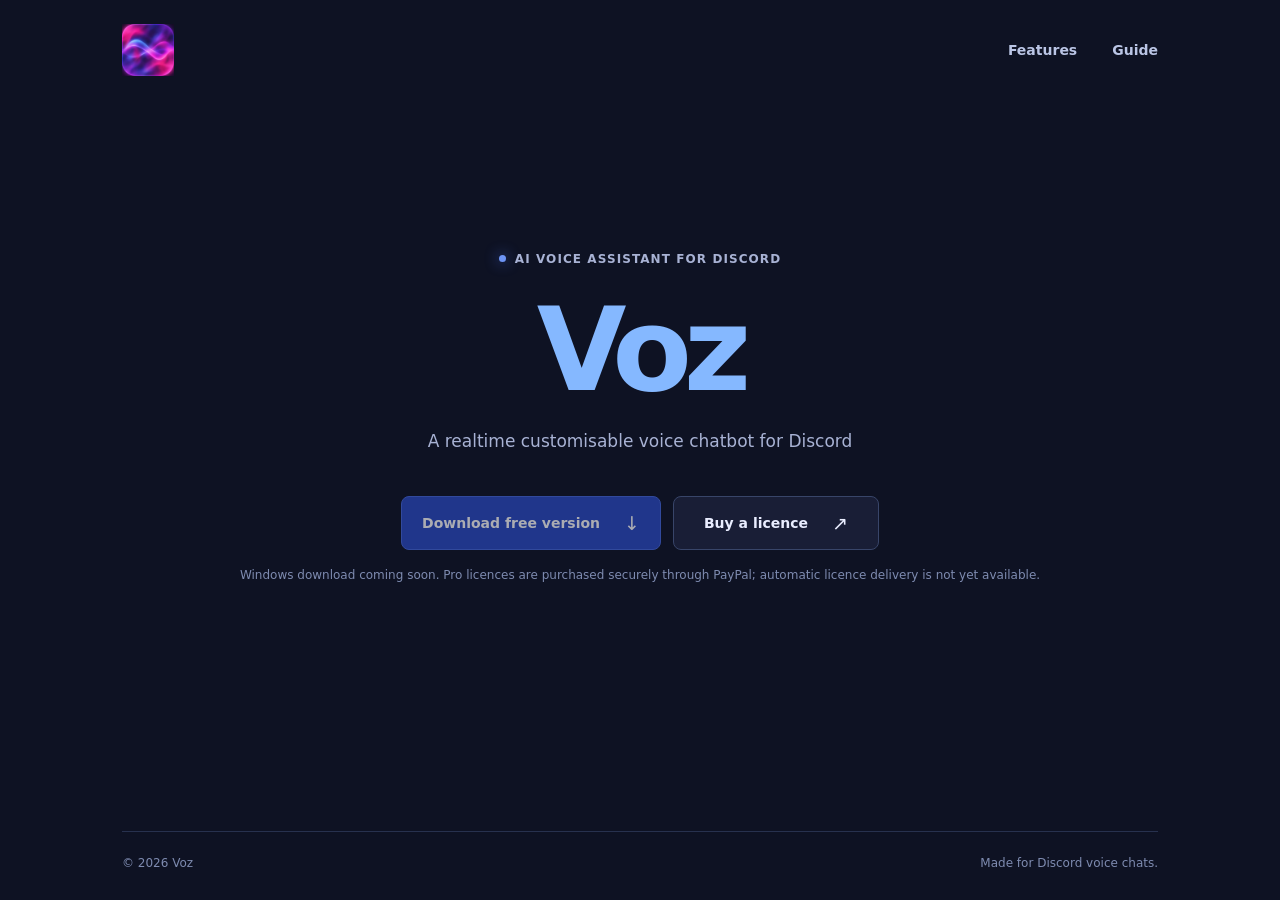
==== index.html @ 4cc759f4 "Add files via upload" ====
<!doctype html>
<html lang="en"><head><meta charset="utf-8"><meta name="viewport" content="width=device-width, initial-scale=1"><meta name="theme-color" content="#0e1223"><meta name="description" content="Voz — a local AI voice assistant for Discord."><title>Voz — Your Discord voice assistant</title><link rel="icon" href="/assets/voz.ico" sizes="any"><link rel="stylesheet" href="/styles.css"></head>
<body class="homepage"><div class="shell"><header class="header"><a class="brand" href="/" aria-label="Voz home"><img src="/assets/voz-logo.png" alt="Voz logo" width="52" height="52"></a><nav aria-label="Main navigation"><a href="/features.html">Features</a><a href="/guide.html">Guide</a></nav></header><main class="home"><div class="eyebrow"><span class="status-dot"></span> AI voice assistant for Discord</div><h1><span>Voz</span></h1><p class="tagline">A realtime customisable voice chatbot for Discord</p><div class="buttons"><button class="button primary" disabled title="Download available at public launch">Download free version <span class="arrow">↓</span></button><a class="button secondary" href="https://www.paypal.com/ncp/payment/RSEJRBMRXPRK6" target="_blank" rel="noopener noreferrer" aria-label="Buy a Voz Pro licence through PayPal">Buy a licence <span class="arrow">↗</span></a></div><p class="notice">Windows download coming soon. Pro licences are purchased securely through PayPal; automatic licence delivery is not yet available.</p></main><footer><span>© <span id="year"></span> Voz</span><span>Made for Discord voice chats.</span></footer></div><script src="/script.js"></script></body></html>
---- styles.css ----
:root{color-scheme:dark;--bg:#0e1223;--panel:#191e36;--border:#34406a;--text:#e9edff;--muted:#a8b2d4;--blue:#4567dd;--blue-light:#85b8ff}*{box-sizing:border-box}html{min-height:100%}body{margin:0;min-height:100vh;background:radial-gradient(ellipse 65% 50% at 50% 43%,#172348 0%,#0e1223 73%);font-family:Segoe UI,Inter,system-ui,-apple-system,sans-serif;color:var(--text)}.shell{min-height:100vh;max-width:1100px;margin:0 auto;padding:0 32px;display:flex;flex-direction:column}.header{height:100px;display:flex;align-items:center;justify-content:space-between}.brand{font-size:31px;letter-spacing:-1.5px;font-weight:800;color:var(--blue-light)}.brand-dot{color:#6688ff}a{text-decoration:none;color:inherit}nav{display:flex;gap:35px}nav a{font-size:14px;font-weight:600;color:#bac5e5;transition:color .2s}nav a:hover,nav a[aria-current=page]{color:#fff}.home{flex:1;display:flex;flex-direction:column;align-items:center;justify-content:center;text-align:center;padding:40px 0 125px}.eyebrow{display:flex;align-items:center;gap:9px;font-size:12px;font-weight:600;color:#a8b2d4;letter-spacing:.09em;text-transform:uppercase}.status-dot{width:7px;height:7px;border-radius:50%;background:#6d94f5;box-shadow:0 0 14px #4567dd}.home h1{font-size:clamp(66px,11vw,116px);line-height:1.05;letter-spacing:-.07em;margin:23px 0 16px;font-weight:750}.home h1 span{color:var(--blue-light)}.tagline{max-width:560px;margin:0;color:var(--muted);font-size:17px;line-height:1.75}.buttons{display:flex;flex-wrap:wrap;gap:12px;justify-content:center;margin-top:40px}.button{display:inline-flex;align-items:center;justify-content:center;gap:24px;min-width:206px;border-radius:8px;border:1px solid #4567dd;padding:15px 20px;font:600 14px Segoe UI,system-ui,sans-serif}.primary{background:#2b4ac3;color:#fff}.secondary{background:#191e36;color:#e9edff;border-color:#384569}.button:disabled{opacity:.65;cursor:not-allowed}.arrow{font-size:19px;font-weight:400}.notice{font-size:12px;color:#7e8bb0;margin-top:18px}footer{display:flex;justify-content:space-between;gap:20px;border-top:1px solid #27314e;padding:24px 0 30px;color:#7e8bb0;font-size:12px}.inner{width:min(760px,100%);margin:70px auto 110px;flex:1}.overline{font-size:12px;letter-spacing:.15em;color:var(--blue-light);font-weight:700}.inner h1{font-size:clamp(52px,8vw,76px);letter-spacing:-.055em;margin:9px 0 10px}.intro{font-size:17px;color:var(--muted);line-height:1.65;max-width:600px}.feature-list{display:grid;grid-template-columns:repeat(2,minmax(0,1fr));gap:14px;margin:38px 0}.feature-list article{padding:23px;background:#191e36;border:1px solid #34406a;border-radius:11px}.feature-list h2,.steps h2{font-size:16px;margin:0 0 9px}.feature-list p,.steps p{font-size:14px;line-height:1.65;color:var(--muted);margin:0}.steps{margin:38px 0}.steps section{display:flex;gap:23px;padding:25px 0;border-bottom:1px solid #34406a}.number{font-size:13px;font-weight:700;color:var(--blue-light)}.guide-note{border-left:2px solid var(--blue);padding:4px 0 4px 18px;font-size:13px;line-height:1.6;color:var(--muted)}.back{display:inline-block;margin-top:34px;color:var(--blue-light);font-size:14px;font-weight:600}@media(max-width:600px){.shell{padding:0 22px}.header{height:78px}nav{gap:24px}.home{padding-bottom:80px}.tagline{font-size:15px}.buttons{width:100%;flex-direction:column}.button{width:100%}.feature-list{grid-template-columns:1fr}.inner{margin-top:40px}footer{flex-direction:column;gap:6px}}


/* Keep the original GUI logo and use a flat dark-blue background. */
body,body.homepage{background:#0e1223}
.brand{display:inline-flex;align-items:center;justify-content:center;line-height:0}
.brand img{display:block;width:52px;height:52px;object-fit:contain}
@media(max-width:600px){.brand img{width:44px;height:44px}}

/* Features page: two columns of four cards on desktop, one column on mobile. */
.features-page{width:min(940px,100%);margin-top:55px}
.features-page h1{text-align:center;font-size:clamp(44px,6vw,66px);margin-bottom:8px}
.features-page .intro{text-align:center;max-width:none;margin:0 auto}
.features-page .feature-list{grid-template-columns:repeat(2,minmax(0,1fr));gap:16px;margin-top:34px}
.features-page .feature-list article{min-height:180px;padding:23px;background:#191e36;border:1px solid #34406a}
.feature-icon{display:flex;align-items:center;justify-content:center;width:34px;height:34px;margin-bottom:17px;border-radius:9px;background:#273661;color:#85b8ff;font-size:21px;font-weight:700}
.features-cta{display:flex;flex-direction:column;align-items:center;gap:10px;margin:40px auto 0;text-align:center}
.features-cta p{margin:0 0 8px;color:var(--muted)}
.features-cta .notice{margin:0}
@media(max-width:600px){.features-page .feature-list{grid-template-columns:1fr}.features-page .feature-list article{min-height:0}}

/* Full-width privacy card beneath the eight feature cards. */
.features-page .feature-list .feature-privacy{grid-column:1 / -1;min-height:0}

/* Guide page — native accessible expandable sections */
.guide-page{width:min(820px,100%);margin-top:55px}
.guide-page h1{text-align:center;font-size:clamp(38px,5vw,62px);letter-spacing:-.05em;margin:10px 0 12px}
.guide-page .intro{text-align:center;margin:0 auto;max-width:650px}
.guide-accordion{display:grid;gap:12px;margin:36px 0 30px}
.guide-step{background:var(--panel);border:1px solid var(--border);border-radius:11px;overflow:hidden}
.guide-step[open]{border-color:#5877bb}
.guide-step summary{display:flex;align-items:center;gap:18px;cursor:pointer;list-style:none;padding:21px 23px;min-height:77px}
.guide-step summary::-webkit-details-marker{display:none}
.guide-step summary:focus-visible{outline:2px solid var(--blue-light);outline-offset:-4px;border-radius:10px}
.guide-num{display:grid;place-items:center;flex:0 0 38px;height:38px;border-radius:9px;background:#273661;color:var(--blue-light);font-size:14px;font-weight:700}
.guide-step-title{font-size:16px;font-weight:650;flex:1}
.guide-chevron{height:10px;width:10px;border-right:2px solid var(--blue-light);border-bottom:2px solid var(--blue-light);transform:rotate(45deg);transition:transform .2s;margin:0 5px 5px 0}
.guide-step[open] .guide-chevron{transform:rotate(225deg);margin:6px 5px 0 0}
.guide-step-content{border-top:1px solid var(--border);padding:8px 26px 23px 80px}
.guide-step-content ol{margin:0;padding:0;list-style:none;display:grid;gap:18px}
.guide-step-content li{display:grid;gap:4px;color:var(--muted);font-size:14px;line-height:1.6}
.guide-step-content li:first-child{margin-top:12px}
.guide-step-content strong{color:var(--text);font-size:14px}
.guide-page .guide-note{margin-top:30px}
@media(max-width:600px){.guide-step summary{padding:16px;gap:12px}.guide-step-title{font-size:14px}.guide-step-content{padding:8px 18px 22px 65px}.guide-page h1{font-size:38px}}

/* Illustrated setup steps */
.guide-step-content .guide-link{color:#85b8ff;text-decoration:underline;text-underline-offset:3px;font-weight:600}
.guide-step-content .guide-link:hover{color:#b8d5ff}
.guide-figure{margin:12px 0 4px;width:100%;max-width:100%}
.guide-figure img{display:block;width:100%;height:auto;border:1px solid #34406a;border-radius:8px;background:#232532}
.guide-figure figcaption{margin-top:7px;font-size:12px;color:#8d9abf}

/* Expandable screenshots */
.guide-figure img{cursor:zoom-in;transition:border-color .15s ease}
.guide-figure img:hover,.guide-figure img:focus{border-color:#85b8ff;outline-offset:3px}
.screenshot-viewer{position:fixed;inset:3vh 3vw;width:94vw;max-width:none;height:94vh;max-height:none;margin:auto;padding:0;background:#101529;color:#e9edff;border:1px solid #44517d;border-radius:12px;overflow:hidden}
.screenshot-viewer::backdrop{background:rgba(0,0,0,.85)}
.viewer-toolbar{height:54px;display:flex;align-items:center;justify-content:space-between;gap:12px;padding:8px 14px;background:#191e36;border-bottom:1px solid #34406a;font-size:13px}
.viewer-toolbar #viewer-caption{overflow:hidden;text-overflow:ellipsis;white-space:nowrap}
.viewer-actions{display:flex;gap:6px;flex-shrink:0}
.viewer-actions button{background:#2b4ac3;color:white;border:0;border-radius:6px;padding:7px 12px;cursor:pointer;font:inherit}
.viewer-actions button:hover{background:#3d5bdb}
.viewer-scroll{height:calc(100% - 54px);overflow:auto;text-align:center;padding:16px}
.viewer-scroll img{display:block;width:auto;max-width:none;height:auto;margin:0 auto;box-shadow:0 6px 25px #0007}
@media(max-width:650px){.screenshot-viewer{inset:1vh 1vw;width:98vw;height:98vh}.viewer-toolbar{padding:6px}.viewer-actions button{padding:6px 9px}.viewer-toolbar #viewer-caption{font-size:11px}}

/* Guide section 7 topic separation */
.guide-extra-topic + .guide-extra-topic { margin-top: 2rem; padding-top: 1.5rem; border-top: 1px solid #34406a; }
.guide-extra-topic h3 { color: #e9edff; font-size: 1.15rem; margin: 0 0 .8rem; }
.guide-extra-topic h4 { color: #85b8ff; font-size: 1rem; margin: 1.25rem 0 .5rem; }
.guide-extra-topic p { color: #a8b2d4; line-height: 1.7; margin: .55rem 0; }
.guide-extra-topic p strong { color: #e9edff; }

/* Discord commands in Guide section 8 */
.guide-command-list{display:grid;gap:10px;margin-top:18px}
.guide-command{display:grid;grid-template-columns:minmax(145px,200px) 1fr;align-items:center;gap:16px;padding:13px 16px;background:#191e36;border:1px solid #34406a;border-radius:9px;color:#a8b2d4}
.guide-command code{font-size:.94rem;color:#9fc3ff;white-space:nowrap}
@media(max-width:600px){.guide-command{grid-template-columns:1fr;gap:6px}}
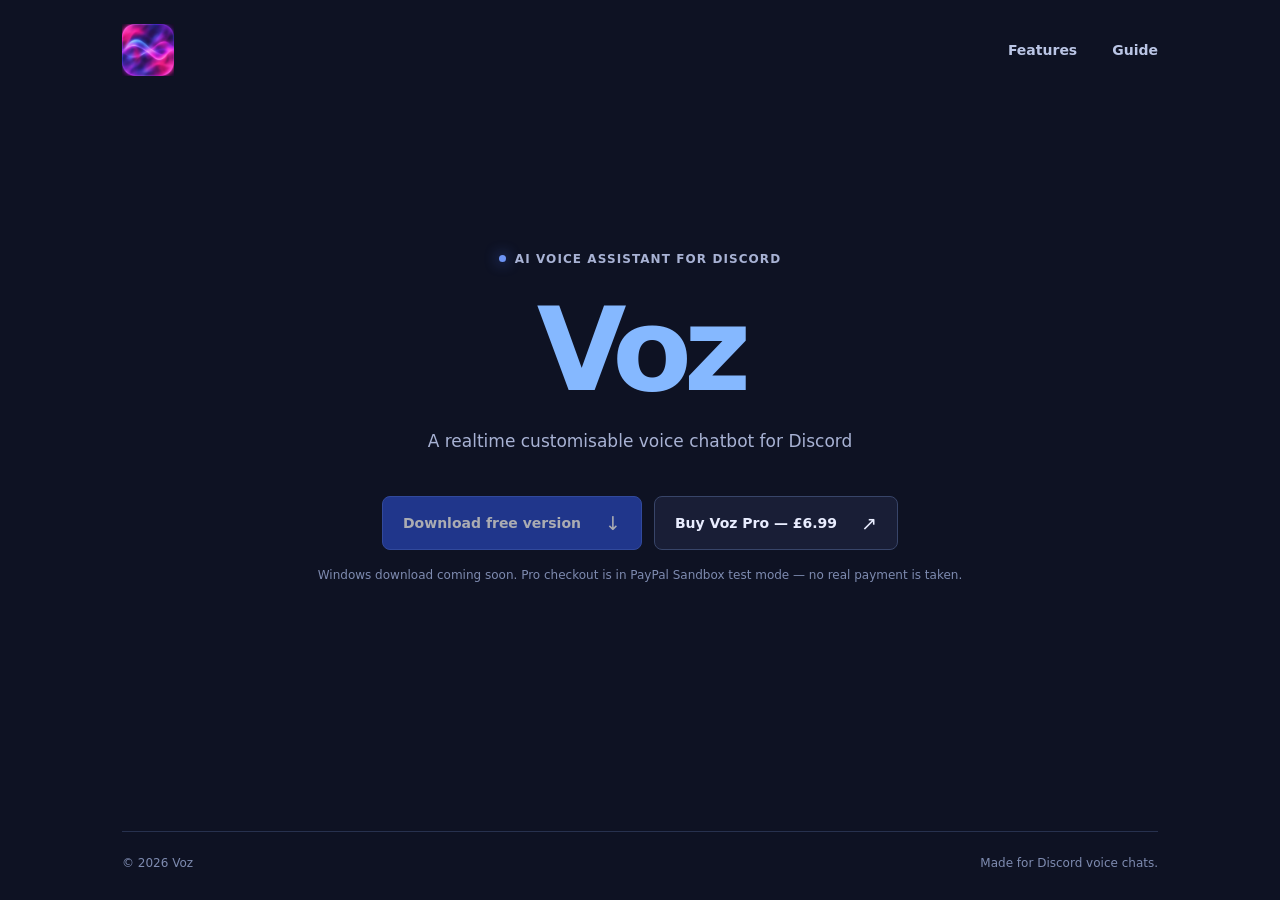
==== commit 8918e5dc: "Add files via upload" ====
--- a/index.html
+++ b/index.html
@@ -1,3 +1,3 @@
 <!doctype html>
 <html lang="en"><head><meta charset="utf-8"><meta name="viewport" content="width=device-width, initial-scale=1"><meta name="theme-color" content="#0e1223"><meta name="description" content="Voz — a local AI voice assistant for Discord."><title>Voz — Your Discord voice assistant</title><link rel="icon" href="/assets/voz.ico" sizes="any"><link rel="stylesheet" href="/styles.css"></head>
-<body class="homepage"><div class="shell"><header class="header"><a class="brand" href="/" aria-label="Voz home"><img src="/assets/voz-logo.png" alt="Voz logo" width="52" height="52"></a><nav aria-label="Main navigation"><a href="/features.html">Features</a><a href="/guide.html">Guide</a></nav></header><main class="home"><div class="eyebrow"><span class="status-dot"></span> AI voice assistant for Discord</div><h1><span>Voz</span></h1><p class="tagline">A realtime customisable voice chatbot for Discord</p><div class="buttons"><button class="button primary" disabled title="Download available at public launch">Download free version <span class="arrow">↓</span></button><a class="button secondary" href="https://www.paypal.com/ncp/payment/RSEJRBMRXPRK6" target="_blank" rel="noopener noreferrer" aria-label="Buy a Voz Pro licence through PayPal">Buy a licence <span class="arrow">↗</span></a></div><p class="notice">Windows download coming soon. Pro licences are purchased securely through PayPal; automatic licence delivery is not yet available.</p></main><footer><span>© <span id="year"></span> Voz</span><span>Made for Discord voice chats.</span></footer></div><script src="/script.js"></script></body></html>
+<body class="homepage"><div class="shell"><header class="header"><a class="brand" href="/" aria-label="Voz home"><img src="/assets/voz-logo.png" alt="Voz logo" width="52" height="52"></a><nav aria-label="Main navigation"><a href="/features.html">Features</a><a href="/guide.html">Guide</a></nav></header><main class="home"><div class="eyebrow"><span class="status-dot"></span> AI voice assistant for Discord</div><h1><span>Voz</span></h1><p class="tagline">A realtime customisable voice chatbot for Discord</p><div class="buttons"><button class="button primary" disabled title="Download available at public launch">Download free version <span class="arrow">↓</span></button><button class="button secondary" type="button" id="buy-pro">Buy Voz Pro — £6.99 <span class="arrow">↗</span></button></div><p class="notice">Windows download coming soon. Pro checkout is in PayPal Sandbox test mode — no real payment is taken.</p><div id="checkout-status" class="checkout-status" role="status" aria-live="polite" hidden></div></main><footer><span>© <span id="year"></span> Voz</span><span>Made for Discord voice chats.</span></footer></div><script src="/script.js"></script></body></html>
--- a/styles.css
+++ b/styles.css
@@ -77,3 +77,6 @@
 .guide-command{display:grid;grid-template-columns:minmax(145px,200px) 1fr;align-items:center;gap:16px;padding:13px 16px;background:#191e36;border:1px solid #34406a;border-radius:9px;color:#a8b2d4}
 .guide-command code{font-size:.94rem;color:#9fc3ff;white-space:nowrap}
 @media(max-width:600px){.guide-command{grid-template-columns:1fr;gap:6px}}
+
+/* Sandbox checkout status and button interaction */
+button.button{cursor:pointer}button.button:not(:disabled):hover{border-color:#85b8ff;background:#26345c}button.button:focus-visible{outline:2px solid #85b8ff;outline-offset:4px}.checkout-status{max-width:630px;margin-top:20px;padding:14px 18px;background:#191e36;border:1px solid #44517d;border-radius:9px;color:#dce5ff;font-size:14px;line-height:1.6}.checkout-status[hidden]{display:none}.checkout-status[data-kind="success"]{border-color:#4b987d}.checkout-status[data-kind="warning"]{border-color:#ba9656}.checkout-status[data-kind="error"]{border-color:#b65d73}
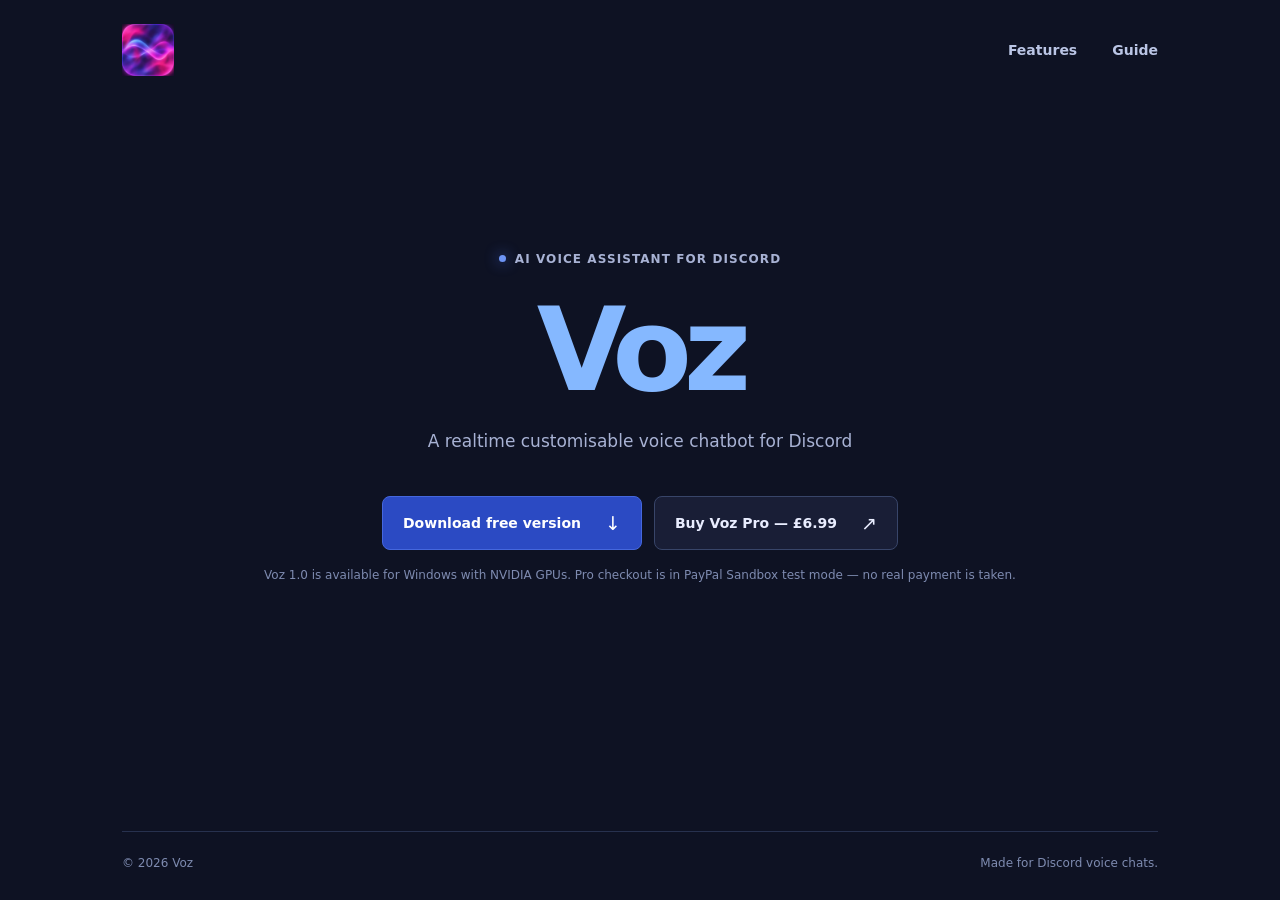
==== commit cad30b77: "Update index.html" ====
--- a/index.html
+++ b/index.html
@@ -1,3 +1,3 @@
 <!doctype html>
 <html lang="en"><head><meta charset="utf-8"><meta name="viewport" content="width=device-width, initial-scale=1"><meta name="theme-color" content="#0e1223"><meta name="description" content="Voz — a local AI voice assistant for Discord."><title>Voz — Your Discord voice assistant</title><link rel="icon" href="/assets/voz.ico" sizes="any"><link rel="stylesheet" href="/styles.css"></head>
-<body class="homepage"><div class="shell"><header class="header"><a class="brand" href="/" aria-label="Voz home"><img src="/assets/voz-logo.png" alt="Voz logo" width="52" height="52"></a><nav aria-label="Main navigation"><a href="/features.html">Features</a><a href="/guide.html">Guide</a></nav></header><main class="home"><div class="eyebrow"><span class="status-dot"></span> AI voice assistant for Discord</div><h1><span>Voz</span></h1><p class="tagline">A realtime customisable voice chatbot for Discord</p><div class="buttons"><button class="button primary" disabled title="Download available at public launch">Download free version <span class="arrow">↓</span></button><button class="button secondary" type="button" id="buy-pro">Buy Voz Pro — £6.99 <span class="arrow">↗</span></button></div><p class="notice">Windows download coming soon. Pro checkout is in PayPal Sandbox test mode — no real payment is taken.</p><div id="checkout-status" class="checkout-status" role="status" aria-live="polite" hidden></div></main><footer><span>© <span id="year"></span> Voz</span><span>Made for Discord voice chats.</span></footer></div><script src="/script.js"></script></body></html>
+<body class="homepage"><div class="shell"><header class="header"><a class="brand" href="/" aria-label="Voz home"><img src="/assets/voz-logo.png" alt="Voz logo" width="52" height="52"></a><nav aria-label="Main navigation"><a href="/features.html">Features</a><a href="/guide.html">Guide</a></nav></header><main class="home"><div class="eyebrow"><span class="status-dot"></span> AI voice assistant for Discord</div><h1><span>Voz</span></h1><p class="tagline">A realtime customisable voice chatbot for Discord</p><div class="buttons"><button class="button primary" href="https://github.com/ExpiredMeme/voztts/releases/download/v1.0/VozSetup.exe">Download free version <span class="arrow">↓</span></button><button class="button secondary" type="button" id="buy-pro">Buy Voz Pro — £6.99 <span class="arrow">↗</span></button></div><p class="notice">Voz 1.0 is available for Windows with NVIDIA GPUs. Pro checkout is in PayPal Sandbox test mode — no real payment is taken.</p><div id="checkout-status" class="checkout-status" role="status" aria-live="polite" hidden></div></main><footer><span>© <span id="year"></span> Voz</span><span>Made for Discord voice chats.</span></footer></div><script src="/script.js?v=2"></script></body></html>
--- a/styles.css
+++ b/styles.css
@@ -80,3 +80,13 @@
 
 /* Sandbox checkout status and button interaction */
 button.button{cursor:pointer}button.button:not(:disabled):hover{border-color:#85b8ff;background:#26345c}button.button:focus-visible{outline:2px solid #85b8ff;outline-offset:4px}.checkout-status{max-width:630px;margin-top:20px;padding:14px 18px;background:#191e36;border:1px solid #44517d;border-radius:9px;color:#dce5ff;font-size:14px;line-height:1.6}.checkout-status[hidden]{display:none}.checkout-status[data-kind="success"]{border-color:#4b987d}.checkout-status[data-kind="warning"]{border-color:#ba9656}.checkout-status[data-kind="error"]{border-color:#b65d73}
+
+/* Dedicated checkout confirmation */
+.purchase-confirmation{max-width:710px;margin:15px auto 0;padding:42px 36px;text-align:center;background:var(--panel);border:1px solid var(--border);border-radius:18px;box-shadow:0 18px 50px #0002}
+.purchase-confirmation .purchase-check{display:grid;place-items:center;width:68px;height:68px;margin:0 auto 22px;border-radius:50%;background:#173d38;border:2px solid #4b987d;color:#a6f4d0;font-size:36px;font-weight:700}
+.purchase-confirmation h1{font-size:clamp(32px,5vw,50px);letter-spacing:-.04em;margin:12px 0 18px}
+.purchase-confirmation p{color:var(--muted);line-height:1.7;margin:10px auto;max-width:570px}
+.purchase-confirmation .purchase-lead{font-size:18px;color:var(--text)}
+.purchase-confirmation .purchase-note{font-size:13px;margin-top:24px}
+.purchase-confirmation .buttons{justify-content:center;margin-top:28px;flex-wrap:wrap}
+@media(max-width:600px){.purchase-confirmation{padding:32px 20px}}
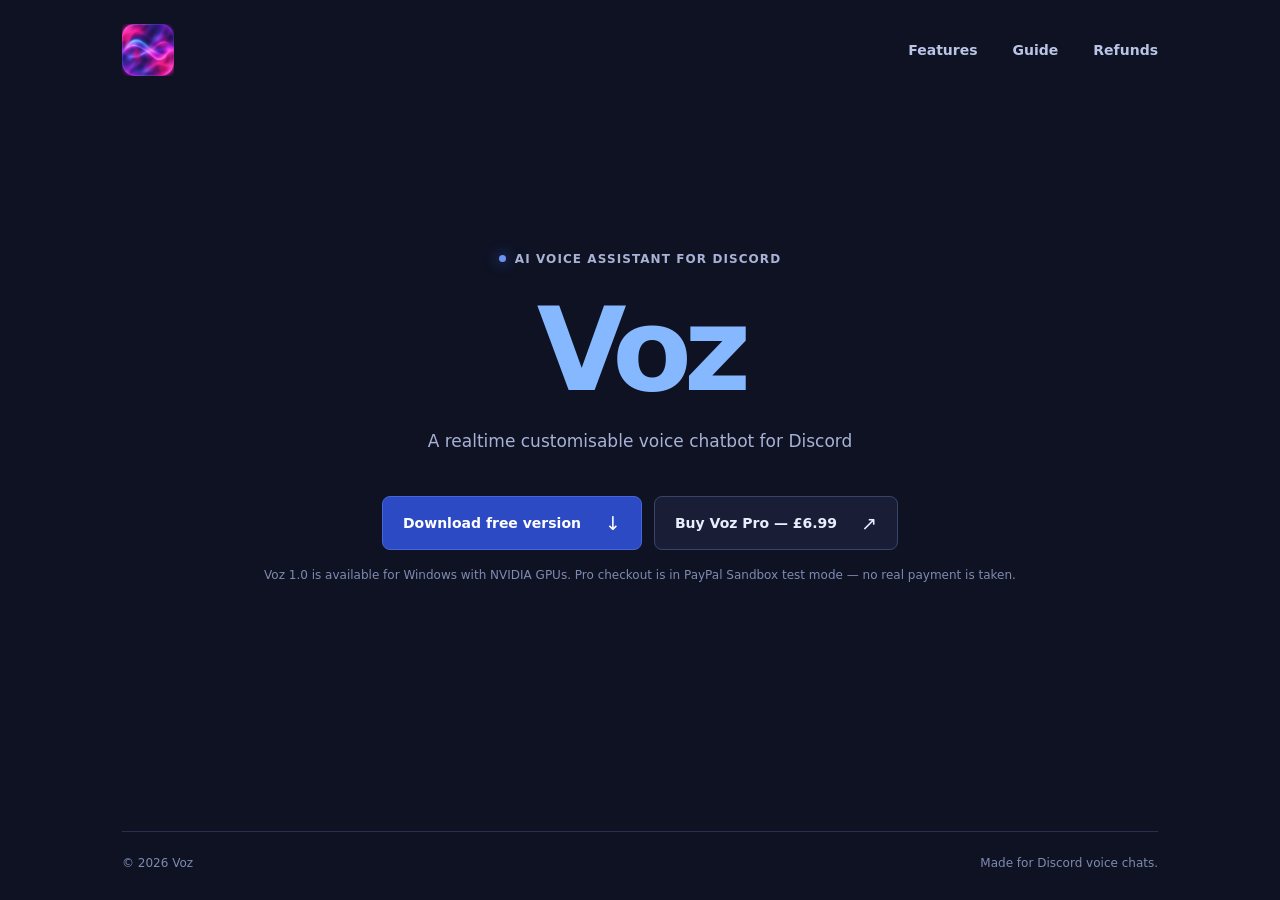
==== commit 99a3a7fc: "Add files via upload" ====
--- a/index.html
+++ b/index.html
@@ -1,3 +1,3 @@
 <!doctype html>
 <html lang="en"><head><meta charset="utf-8"><meta name="viewport" content="width=device-width, initial-scale=1"><meta name="theme-color" content="#0e1223"><meta name="description" content="Voz — a local AI voice assistant for Discord."><title>Voz — Your Discord voice assistant</title><link rel="icon" href="/assets/voz.ico" sizes="any"><link rel="stylesheet" href="/styles.css"></head>
-<body class="homepage"><div class="shell"><header class="header"><a class="brand" href="/" aria-label="Voz home"><img src="/assets/voz-logo.png" alt="Voz logo" width="52" height="52"></a><nav aria-label="Main navigation"><a href="/features.html">Features</a><a href="/guide.html">Guide</a></nav></header><main class="home"><div class="eyebrow"><span class="status-dot"></span> AI voice assistant for Discord</div><h1><span>Voz</span></h1><p class="tagline">A realtime customisable voice chatbot for Discord</p><div class="buttons"><button class="button primary" href="https://github.com/ExpiredMeme/voztts/releases/download/v1.0/VozSetup.exe">Download free version <span class="arrow">↓</span></button><button class="button secondary" type="button" id="buy-pro">Buy Voz Pro — £6.99 <span class="arrow">↗</span></button></div><p class="notice">Voz 1.0 is available for Windows with NVIDIA GPUs. Pro checkout is in PayPal Sandbox test mode — no real payment is taken.</p><div id="checkout-status" class="checkout-status" role="status" aria-live="polite" hidden></div></main><footer><span>© <span id="year"></span> Voz</span><span>Made for Discord voice chats.</span></footer></div><script src="/script.js?v=2"></script></body></html>
+<body class="homepage"><div class="shell"><header class="header"><a class="brand" href="/" aria-label="Voz home"><img src="/assets/voz-logo.png" alt="Voz logo" width="52" height="52"></a><nav aria-label="Main navigation"><a href="/features.html">Features</a><a href="/guide.html">Guide</a><a href="/refund.html">Refunds</a></nav></header><main class="home"><div class="eyebrow"><span class="status-dot"></span> AI voice assistant for Discord</div><h1><span>Voz</span></h1><p class="tagline">A realtime customisable voice chatbot for Discord</p><div class="buttons"><a class="button primary" href="https://github.com/ExpiredMeme/voztts/releases/download/v1.0/VozSetup.exe">Download free version <span class="arrow">↓</span></a><button class="button secondary" type="button" id="buy-pro">Buy Voz Pro — £6.99 <span class="arrow">↗</span></button></div><p class="notice">Voz 1.0 is available for Windows with NVIDIA GPUs. Pro checkout is in PayPal Sandbox test mode — no real payment is taken.</p><div id="checkout-status" class="checkout-status" role="status" aria-live="polite" hidden></div></main><footer><span>© <span id="year"></span> Voz</span><span>Made for Discord voice chats.</span></footer></div><script src="/script.js?v=2"></script></body></html>
--- a/styles.css
+++ b/styles.css
@@ -90,3 +90,39 @@
 .purchase-confirmation .purchase-note{font-size:13px;margin-top:24px}
 .purchase-confirmation .buttons{justify-content:center;margin-top:28px;flex-wrap:wrap}
 @media(max-width:600px){.purchase-confirmation{padding:32px 20px}}
+
+
+/* Download link styling */
+a.button {
+  cursor: pointer;
+  position: relative;
+  z-index: 1;
+}
+
+a.button:hover {
+  border-color: #85b8ff;
+  background: #26345c;
+}
+
+a.button:focus-visible {
+  outline: 2px solid #85b8ff;
+  outline-offset: 4px;
+}
+
+
+/* Voz refund request page */
+.refund-page{width:min(690px,100%);margin-top:48px}
+.refund-page h1{font-size:clamp(40px,6vw,60px)}
+.refund-form{display:grid;gap:22px;margin:32px 0 20px;padding:28px;background:var(--panel);border:1px solid var(--border);border-radius:12px}
+.refund-field{display:grid;gap:9px}
+.refund-field label{font-size:14px;font-weight:650}
+.refund-field .optional{font-size:12px;color:var(--muted);font-weight:400}
+.refund-field input,.refund-field textarea{width:100%;background:#10172c;color:var(--text);border:1px solid #455276;border-radius:8px;padding:13px 14px;font:inherit;font-size:14px}
+.refund-field textarea{resize:vertical;line-height:1.6}
+.refund-field input:focus-visible,.refund-field textarea:focus-visible{outline:2px solid var(--blue-light);outline-offset:2px}
+.refund-field small,.refund-privacy{color:var(--muted);font-size:12px;line-height:1.7}
+.refund-submit{cursor:pointer;width:fit-content}
+.refund-status{padding:15px;border-radius:8px;background:#202b4b;border:1px solid #465d96;line-height:1.6;font-size:14px;overflow-wrap:anywhere}
+.refund-status[data-kind="error"]{background:#3b2230;border-color:#9e4b68}
+.refund-status[data-kind="success"]{background:#1c3a35;border-color:#4e9986}
+@media(max-width:600px){.refund-form{padding:19px}.refund-submit{width:100%}.refund-page{margin-top:35px}}
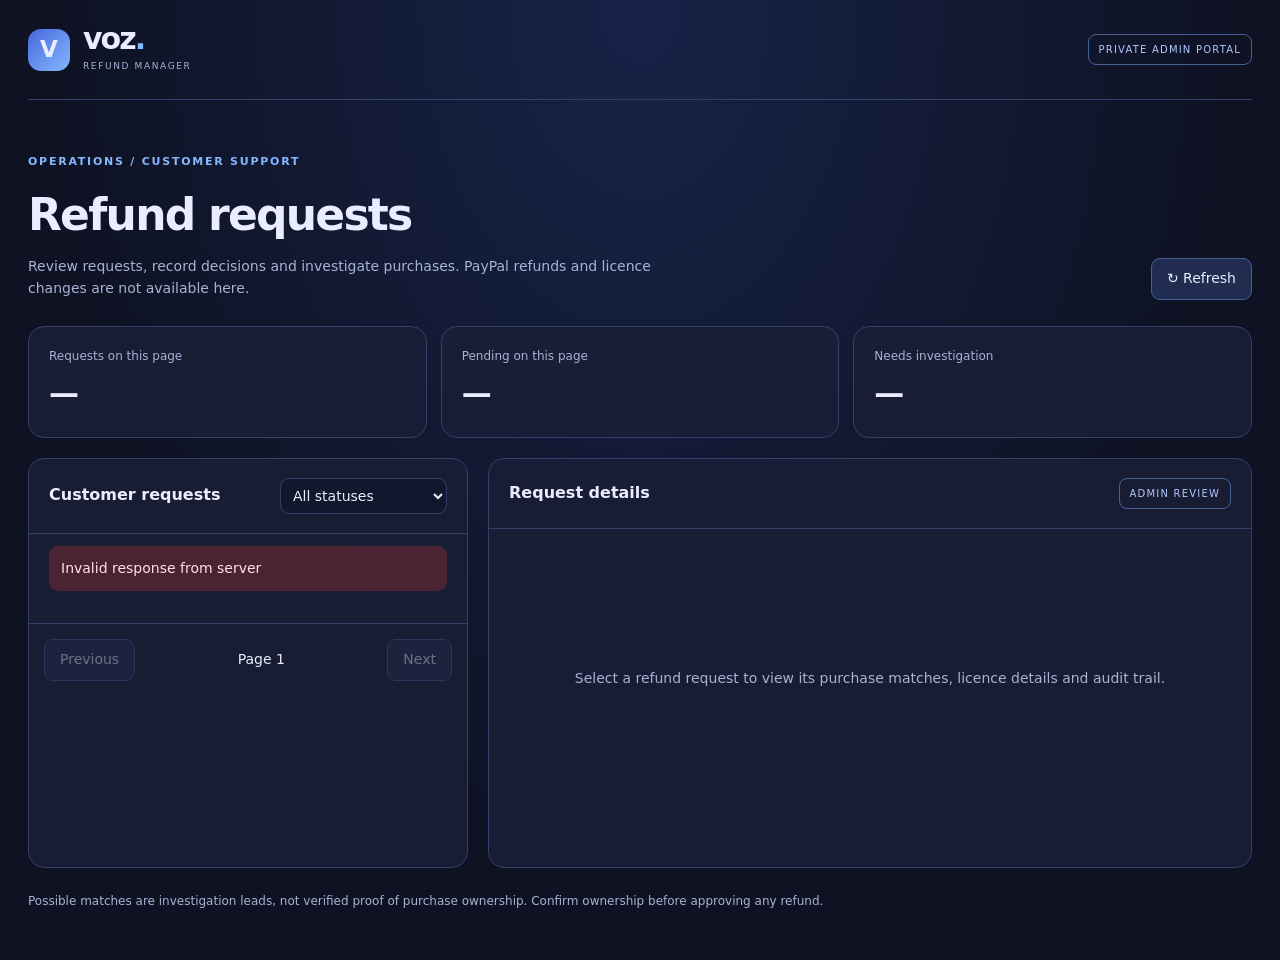
==== commit 763b8592: "Add files via upload" ====
--- a/index.html
+++ b/index.html
@@ -1,3 +1,7 @@
-<!doctype html>
-<html lang="en"><head><meta charset="utf-8"><meta name="viewport" content="width=device-width, initial-scale=1"><meta name="theme-color" content="#0e1223"><meta name="description" content="Voz — a local AI voice assistant for Discord."><title>Voz — Your Discord voice assistant</title><link rel="icon" href="/assets/voz.ico" sizes="any"><link rel="stylesheet" href="/styles.css"></head>
-<body class="homepage"><div class="shell"><header class="header"><a class="brand" href="/" aria-label="Voz home"><img src="/assets/voz-logo.png" alt="Voz logo" width="52" height="52"></a><nav aria-label="Main navigation"><a href="/features.html">Features</a><a href="/guide.html">Guide</a><a href="/refund.html">Refunds</a></nav></header><main class="home"><div class="eyebrow"><span class="status-dot"></span> AI voice assistant for Discord</div><h1><span>Voz</span></h1><p class="tagline">A realtime customisable voice chatbot for Discord</p><div class="buttons"><a class="button primary" href="https://github.com/ExpiredMeme/voztts/releases/download/v1.0/VozSetup.exe">Download free version <span class="arrow">↓</span></a><button class="button secondary" type="button" id="buy-pro">Buy Voz Pro — £6.99 <span class="arrow">↗</span></button></div><p class="notice">Voz 1.0 is available for Windows with NVIDIA GPUs. Pro checkout is in PayPal Sandbox test mode — no real payment is taken.</p><div id="checkout-status" class="checkout-status" role="status" aria-live="polite" hidden></div></main><footer><span>© <span id="year"></span> Voz</span><span>Made for Discord voice chats.</span></footer></div><script src="/script.js?v=2"></script></body></html>
+<!doctype html><html lang="en"><head><meta charset="utf-8"><meta name="viewport" content="width=device-width, initial-scale=1"><meta name="robots" content="noindex,nofollow"><title>Voz · Refund Manager</title><link rel="stylesheet" href="/assets/style.css"></head><body>
+<div class="shell"><header><div class="brand"><span class="mark">V</span><div><strong>voz<span class="dot">.</span></strong><small>REFUND MANAGER</small></div></div><div class="secure">PRIVATE ADMIN PORTAL</div></header>
+<main><div class="heading"><div><p class="eyebrow">OPERATIONS / CUSTOMER SUPPORT</p><h1>Refund requests</h1><p class="sub">Review requests, record decisions and investigate purchases. PayPal refunds and licence changes are not available here.</p></div><button id="refresh" class="outline">↻ Refresh</button></div>
+<div class="stats"><article><span>Requests on this page</span><strong id="count">—</strong></article><article><span>Pending on this page</span><strong id="pending">—</strong></article><article><span>Needs investigation</span><strong id="unmatched">—</strong></article></div>
+<div class="workspace"><section class="panel listing"><div class="panel-head"><h2>Customer requests</h2><select id="status" aria-label="Filter by status"><option value="">All statuses</option><option>pending</option><option>under_review</option><option>approved</option><option>rejected</option><option>refund_processing</option><option>refunded</option><option>failed</option></select></div><p class="error" id="list-error" role="alert" hidden></p><div id="requests" class="request-list"><p class="muted">Loading requests…</p></div><div class="pagination"><button id="prev" class="outline" disabled>Previous</button><span id="page">Page 1</span><button id="next" class="outline" disabled>Next</button></div></section>
+<section class="panel detail"><div class="panel-head"><h2>Request details</h2><span class="read-only">ADMIN REVIEW</span></div><p class="error" id="detail-error" role="alert" hidden></p><div id="detail-content" class="placeholder">Select a refund request to view its purchase matches, licence details and audit trail.</div></section></div>
+<p class="footer-note">Possible matches are investigation leads, not verified proof of purchase ownership. Confirm ownership before approving any refund.</p></main></div><script src="/assets/app.js" defer></script></body></html>
--- a/assets/style.css
+++ b/assets/style.css
@@ -0,0 +1,3 @@
+:root{color-scheme:dark;--bg:#0e1223;--panel:#191e36;--border:#34406a;--text:#e9edff;--muted:#a8b2d4;--blue:#4567dd;--light:#85b8ff}*{box-sizing:border-box}body{margin:0;background:radial-gradient(ellipse at 50% 0%,#172348 0%,#0e1223 65%);color:var(--text);font:14px/1.55 'Segoe UI',Inter,system-ui,sans-serif;min-height:100vh}.shell{max-width:1320px;margin:auto;padding:0 28px}header{height:100px;display:flex;align-items:center;justify-content:space-between;border-bottom:1px solid var(--border)}.brand{display:flex;gap:13px;align-items:center}.mark{width:42px;height:42px;display:grid;place-items:center;background:linear-gradient(135deg,#4567dd,#85b8ff);border-radius:13px;font-weight:800;font-size:23px}.brand strong{font-size:30px;letter-spacing:-2px;display:block;line-height:1}.brand .dot{color:var(--light)}.brand small{font-size:9px;letter-spacing:.18em;color:var(--muted)}.secure,.read-only{font-size:10px;letter-spacing:.12em;color:#b3c8ff;border:1px solid #476096;padding:7px 10px;border-radius:8px}.heading{display:flex;justify-content:space-between;align-items:end;gap:20px;margin:42px 0 26px}.eyebrow{color:var(--light);font-size:11px;font-weight:700;letter-spacing:.16em}.heading h1{font-size:clamp(30px,4vw,44px);margin:7px 0;letter-spacing:-.04em}.sub,.muted{color:var(--muted)}.sub{margin:0;max-width:680px}.stats{display:grid;grid-template-columns:repeat(3,1fr);gap:14px;margin-bottom:20px}.stats article,.panel{border:1px solid var(--border);background:rgba(25,30,54,.94);border-radius:16px}.stats article{padding:20px}.stats span{display:block;color:var(--muted);font-size:12px}.stats strong{display:block;font-size:30px;margin-top:5px}.workspace{display:grid;grid-template-columns:minmax(300px,440px) minmax(0,1fr);gap:20px;align-items:start}.panel{min-height:410px;overflow:hidden}.panel-head{display:flex;align-items:center;justify-content:space-between;gap:12px;padding:19px 20px;border-bottom:1px solid var(--border)}h2{font-size:16px;margin:0}select,button{font:inherit;color:var(--text);border-radius:9px}select{background:#10182d;border:1px solid var(--border);padding:8px;max-width:190px}button{cursor:pointer}.outline{background:#202c50;border:1px solid #456099;padding:9px 15px}.outline:hover:not(:disabled){background:#2e4179}.outline:disabled{opacity:.4;cursor:not-allowed}.request-list{padding:10px}.request{display:block;width:100%;text-align:left;background:transparent;border:1px solid transparent;padding:14px;border-radius:10px;margin-bottom:5px}.request:hover,.request.active{background:#222d4e;border-color:#4b6298}.request-top{display:flex;justify-content:space-between;gap:8px;align-items:center}.request-email{font-weight:700;overflow-wrap:anywhere}.request-meta{color:var(--muted);font-size:12px;margin:7px 0}.request-reason{color:#c4cceb;white-space:nowrap;overflow:hidden;text-overflow:ellipsis}.badge{border-radius:20px;background:#2d3c65;color:#c9d7ff;font-size:10px;padding:4px 8px;white-space:nowrap}.pagination{padding:15px;display:flex;align-items:center;justify-content:space-between;border-top:1px solid var(--border)}.detail-content,.placeholder{padding:20px}.placeholder{color:var(--muted);min-height:300px;display:grid;place-items:center;text-align:center}.detail h3{font-size:12px;color:var(--light);text-transform:uppercase;letter-spacing:.1em;margin:28px 0 12px}.detail h3:first-child{margin-top:0}.kv{display:grid;grid-template-columns:145px 1fr;gap:8px 12px;margin:0}.kv dt{color:var(--muted)}.kv dd{margin:0;overflow-wrap:anywhere}.reason-box,.match,.event{background:#111a32;border:1px solid #303f69;border-radius:10px;padding:13px;margin:10px 0;overflow-wrap:anywhere}.match .flag{color:#f3cf83;font-size:12px;font-weight:700}.event time{color:var(--muted);font-size:11px}.error{margin:12px 20px;background:#4b2434;color:#ffe1e5;border-radius:9px;padding:12px}.footer-note{color:var(--muted);margin:24px 0 50px;font-size:12px}code{color:#c3d8ff;font-family:ui-monospace,Consolas,monospace;font-size:12px;overflow-wrap:anywhere}@media(max-width:850px){.workspace{grid-template-columns:1fr}.stats{grid-template-columns:1fr 1fr 1fr}.secure{font-size:8px}.shell{padding:0 16px}}@media(max-width:520px){.stats{grid-template-columns:1fr}.heading{align-items:start;flex-direction:column}.panel-head{flex-wrap:wrap}.kv{grid-template-columns:1fr}.kv dt{margin-top:5px}}
+
+.admin-actions{background:#111a32;border:1px solid #344b7b;border-radius:12px;padding:16px;margin:12px 0 20px;display:flex;flex-wrap:wrap;gap:10px;align-items:center}.admin-actions p,.admin-actions label,.admin-actions textarea{flex-basis:100%;margin:0}.admin-actions label{font-weight:650;color:#d8e2ff}.admin-actions textarea{width:100%;min-height:85px;resize:vertical;background:#0e152a;color:var(--text);border:1px solid #52699d;border-radius:9px;padding:10px;font:inherit}.admin-actions textarea:focus{outline:2px solid var(--light);outline-offset:2px}.admin-actions .danger{border-color:#ad6474;color:#ffdce3}.admin-actions .danger:hover:not(:disabled){background:#5a2c42}.admin-actions button:focus-visible{outline:2px solid var(--light);outline-offset:2px}
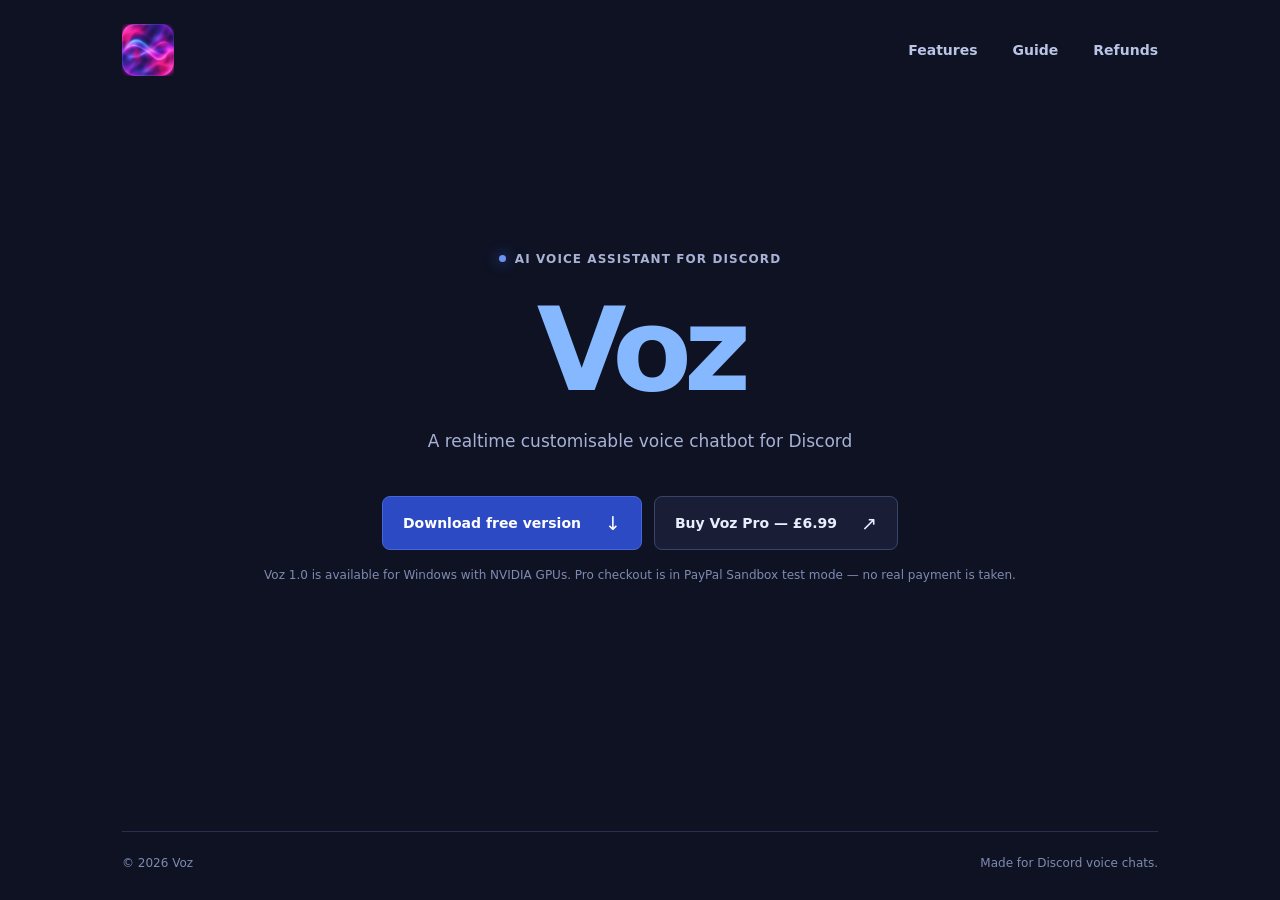
==== commit e3a9e992: "Add files via upload" ====
--- a/index.html
+++ b/index.html
@@ -1,7 +1,3 @@
-<!doctype html><html lang="en"><head><meta charset="utf-8"><meta name="viewport" content="width=device-width, initial-scale=1"><meta name="robots" content="noindex,nofollow"><title>Voz · Refund Manager</title><link rel="stylesheet" href="/assets/style.css"></head><body>
-<div class="shell"><header><div class="brand"><span class="mark">V</span><div><strong>voz<span class="dot">.</span></strong><small>REFUND MANAGER</small></div></div><div class="secure">PRIVATE ADMIN PORTAL</div></header>
-<main><div class="heading"><div><p class="eyebrow">OPERATIONS / CUSTOMER SUPPORT</p><h1>Refund requests</h1><p class="sub">Review requests, record decisions and investigate purchases. PayPal refunds and licence changes are not available here.</p></div><button id="refresh" class="outline">↻ Refresh</button></div>
-<div class="stats"><article><span>Requests on this page</span><strong id="count">—</strong></article><article><span>Pending on this page</span><strong id="pending">—</strong></article><article><span>Needs investigation</span><strong id="unmatched">—</strong></article></div>
-<div class="workspace"><section class="panel listing"><div class="panel-head"><h2>Customer requests</h2><select id="status" aria-label="Filter by status"><option value="">All statuses</option><option>pending</option><option>under_review</option><option>approved</option><option>rejected</option><option>refund_processing</option><option>refunded</option><option>failed</option></select></div><p class="error" id="list-error" role="alert" hidden></p><div id="requests" class="request-list"><p class="muted">Loading requests…</p></div><div class="pagination"><button id="prev" class="outline" disabled>Previous</button><span id="page">Page 1</span><button id="next" class="outline" disabled>Next</button></div></section>
-<section class="panel detail"><div class="panel-head"><h2>Request details</h2><span class="read-only">ADMIN REVIEW</span></div><p class="error" id="detail-error" role="alert" hidden></p><div id="detail-content" class="placeholder">Select a refund request to view its purchase matches, licence details and audit trail.</div></section></div>
-<p class="footer-note">Possible matches are investigation leads, not verified proof of purchase ownership. Confirm ownership before approving any refund.</p></main></div><script src="/assets/app.js" defer></script></body></html>
+<!doctype html>
+<html lang="en"><head><meta charset="utf-8"><meta name="viewport" content="width=device-width, initial-scale=1"><meta name="theme-color" content="#0e1223"><meta name="description" content="Voz — a local AI voice assistant for Discord."><title>Voz — Your Discord voice assistant</title><link rel="icon" href="/assets/voz.ico" sizes="any"><link rel="stylesheet" href="/styles.css"></head>
+<body class="homepage"><div class="shell"><header class="header"><a class="brand" href="/" aria-label="Voz home"><img src="/assets/voz-logo.png" alt="Voz logo" width="52" height="52"></a><nav aria-label="Main navigation"><a href="/features.html">Features</a><a href="/guide.html">Guide</a><a href="/refund.html">Refunds</a></nav></header><main class="home"><div class="eyebrow"><span class="status-dot"></span> AI voice assistant for Discord</div><h1><span>Voz</span></h1><p class="tagline">A realtime customisable voice chatbot for Discord</p><div class="buttons"><a class="button primary" href="https://github.com/ExpiredMeme/voztts/releases/download/v1.0/VozSetup.exe">Download free version <span class="arrow">↓</span></a><button class="button secondary" type="button" id="buy-pro">Buy Voz Pro — £6.99 <span class="arrow">↗</span></button></div><p class="notice">Voz 1.0 is available for Windows with NVIDIA GPUs. Pro checkout is in PayPal Sandbox test mode — no real payment is taken.</p><div id="checkout-status" class="checkout-status" role="status" aria-live="polite" hidden></div></main><footer><span>© <span id="year"></span> Voz</span><span>Made for Discord voice chats.</span></footer></div><script src="/script.js?v=2"></script></body></html>
--- a/styles.css
+++ b/styles.css
@@ -0,0 +1,128 @@
+:root{color-scheme:dark;--bg:#0e1223;--panel:#191e36;--border:#34406a;--text:#e9edff;--muted:#a8b2d4;--blue:#4567dd;--blue-light:#85b8ff}*{box-sizing:border-box}html{min-height:100%}body{margin:0;min-height:100vh;background:radial-gradient(ellipse 65% 50% at 50% 43%,#172348 0%,#0e1223 73%);font-family:Segoe UI,Inter,system-ui,-apple-system,sans-serif;color:var(--text)}.shell{min-height:100vh;max-width:1100px;margin:0 auto;padding:0 32px;display:flex;flex-direction:column}.header{height:100px;display:flex;align-items:center;justify-content:space-between}.brand{font-size:31px;letter-spacing:-1.5px;font-weight:800;color:var(--blue-light)}.brand-dot{color:#6688ff}a{text-decoration:none;color:inherit}nav{display:flex;gap:35px}nav a{font-size:14px;font-weight:600;color:#bac5e5;transition:color .2s}nav a:hover,nav a[aria-current=page]{color:#fff}.home{flex:1;display:flex;flex-direction:column;align-items:center;justify-content:center;text-align:center;padding:40px 0 125px}.eyebrow{display:flex;align-items:center;gap:9px;font-size:12px;font-weight:600;color:#a8b2d4;letter-spacing:.09em;text-transform:uppercase}.status-dot{width:7px;height:7px;border-radius:50%;background:#6d94f5;box-shadow:0 0 14px #4567dd}.home h1{font-size:clamp(66px,11vw,116px);line-height:1.05;letter-spacing:-.07em;margin:23px 0 16px;font-weight:750}.home h1 span{color:var(--blue-light)}.tagline{max-width:560px;margin:0;color:var(--muted);font-size:17px;line-height:1.75}.buttons{display:flex;flex-wrap:wrap;gap:12px;justify-content:center;margin-top:40px}.button{display:inline-flex;align-items:center;justify-content:center;gap:24px;min-width:206px;border-radius:8px;border:1px solid #4567dd;padding:15px 20px;font:600 14px Segoe UI,system-ui,sans-serif}.primary{background:#2b4ac3;color:#fff}.secondary{background:#191e36;color:#e9edff;border-color:#384569}.button:disabled{opacity:.65;cursor:not-allowed}.arrow{font-size:19px;font-weight:400}.notice{font-size:12px;color:#7e8bb0;margin-top:18px}footer{display:flex;justify-content:space-between;gap:20px;border-top:1px solid #27314e;padding:24px 0 30px;color:#7e8bb0;font-size:12px}.inner{width:min(760px,100%);margin:70px auto 110px;flex:1}.overline{font-size:12px;letter-spacing:.15em;color:var(--blue-light);font-weight:700}.inner h1{font-size:clamp(52px,8vw,76px);letter-spacing:-.055em;margin:9px 0 10px}.intro{font-size:17px;color:var(--muted);line-height:1.65;max-width:600px}.feature-list{display:grid;grid-template-columns:repeat(2,minmax(0,1fr));gap:14px;margin:38px 0}.feature-list article{padding:23px;background:#191e36;border:1px solid #34406a;border-radius:11px}.feature-list h2,.steps h2{font-size:16px;margin:0 0 9px}.feature-list p,.steps p{font-size:14px;line-height:1.65;color:var(--muted);margin:0}.steps{margin:38px 0}.steps section{display:flex;gap:23px;padding:25px 0;border-bottom:1px solid #34406a}.number{font-size:13px;font-weight:700;color:var(--blue-light)}.guide-note{border-left:2px solid var(--blue);padding:4px 0 4px 18px;font-size:13px;line-height:1.6;color:var(--muted)}.back{display:inline-block;margin-top:34px;color:var(--blue-light);font-size:14px;font-weight:600}@media(max-width:600px){.shell{padding:0 22px}.header{height:78px}nav{gap:24px}.home{padding-bottom:80px}.tagline{font-size:15px}.buttons{width:100%;flex-direction:column}.button{width:100%}.feature-list{grid-template-columns:1fr}.inner{margin-top:40px}footer{flex-direction:column;gap:6px}}
+
+
+/* Keep the original GUI logo and use a flat dark-blue background. */
+body,body.homepage{background:#0e1223}
+.brand{display:inline-flex;align-items:center;justify-content:center;line-height:0}
+.brand img{display:block;width:52px;height:52px;object-fit:contain}
+@media(max-width:600px){.brand img{width:44px;height:44px}}
+
+/* Features page: two columns of four cards on desktop, one column on mobile. */
+.features-page{width:min(940px,100%);margin-top:55px}
+.features-page h1{text-align:center;font-size:clamp(44px,6vw,66px);margin-bottom:8px}
+.features-page .intro{text-align:center;max-width:none;margin:0 auto}
+.features-page .feature-list{grid-template-columns:repeat(2,minmax(0,1fr));gap:16px;margin-top:34px}
+.features-page .feature-list article{min-height:180px;padding:23px;background:#191e36;border:1px solid #34406a}
+.feature-icon{display:flex;align-items:center;justify-content:center;width:34px;height:34px;margin-bottom:17px;border-radius:9px;background:#273661;color:#85b8ff;font-size:21px;font-weight:700}
+.features-cta{display:flex;flex-direction:column;align-items:center;gap:10px;margin:40px auto 0;text-align:center}
+.features-cta p{margin:0 0 8px;color:var(--muted)}
+.features-cta .notice{margin:0}
+@media(max-width:600px){.features-page .feature-list{grid-template-columns:1fr}.features-page .feature-list article{min-height:0}}
+
+/* Full-width privacy card beneath the eight feature cards. */
+.features-page .feature-list .feature-privacy{grid-column:1 / -1;min-height:0}
+
+/* Guide page — native accessible expandable sections */
+.guide-page{width:min(820px,100%);margin-top:55px}
+.guide-page h1{text-align:center;font-size:clamp(38px,5vw,62px);letter-spacing:-.05em;margin:10px 0 12px}
+.guide-page .intro{text-align:center;margin:0 auto;max-width:650px}
+.guide-accordion{display:grid;gap:12px;margin:36px 0 30px}
+.guide-step{background:var(--panel);border:1px solid var(--border);border-radius:11px;overflow:hidden}
+.guide-step[open]{border-color:#5877bb}
+.guide-step summary{display:flex;align-items:center;gap:18px;cursor:pointer;list-style:none;padding:21px 23px;min-height:77px}
+.guide-step summary::-webkit-details-marker{display:none}
+.guide-step summary:focus-visible{outline:2px solid var(--blue-light);outline-offset:-4px;border-radius:10px}
+.guide-num{display:grid;place-items:center;flex:0 0 38px;height:38px;border-radius:9px;background:#273661;color:var(--blue-light);font-size:14px;font-weight:700}
+.guide-step-title{font-size:16px;font-weight:650;flex:1}
+.guide-chevron{height:10px;width:10px;border-right:2px solid var(--blue-light);border-bottom:2px solid var(--blue-light);transform:rotate(45deg);transition:transform .2s;margin:0 5px 5px 0}
+.guide-step[open] .guide-chevron{transform:rotate(225deg);margin:6px 5px 0 0}
+.guide-step-content{border-top:1px solid var(--border);padding:8px 26px 23px 80px}
+.guide-step-content ol{margin:0;padding:0;list-style:none;display:grid;gap:18px}
+.guide-step-content li{display:grid;gap:4px;color:var(--muted);font-size:14px;line-height:1.6}
+.guide-step-content li:first-child{margin-top:12px}
+.guide-step-content strong{color:var(--text);font-size:14px}
+.guide-page .guide-note{margin-top:30px}
+@media(max-width:600px){.guide-step summary{padding:16px;gap:12px}.guide-step-title{font-size:14px}.guide-step-content{padding:8px 18px 22px 65px}.guide-page h1{font-size:38px}}
+
+/* Illustrated setup steps */
+.guide-step-content .guide-link{color:#85b8ff;text-decoration:underline;text-underline-offset:3px;font-weight:600}
+.guide-step-content .guide-link:hover{color:#b8d5ff}
+.guide-figure{margin:12px 0 4px;width:100%;max-width:100%}
+.guide-figure img{display:block;width:100%;height:auto;border:1px solid #34406a;border-radius:8px;background:#232532}
+.guide-figure figcaption{margin-top:7px;font-size:12px;color:#8d9abf}
+
+/* Expandable screenshots */
+.guide-figure img{cursor:zoom-in;transition:border-color .15s ease}
+.guide-figure img:hover,.guide-figure img:focus{border-color:#85b8ff;outline-offset:3px}
+.screenshot-viewer{position:fixed;inset:3vh 3vw;width:94vw;max-width:none;height:94vh;max-height:none;margin:auto;padding:0;background:#101529;color:#e9edff;border:1px solid #44517d;border-radius:12px;overflow:hidden}
+.screenshot-viewer::backdrop{background:rgba(0,0,0,.85)}
+.viewer-toolbar{height:54px;display:flex;align-items:center;justify-content:space-between;gap:12px;padding:8px 14px;background:#191e36;border-bottom:1px solid #34406a;font-size:13px}
+.viewer-toolbar #viewer-caption{overflow:hidden;text-overflow:ellipsis;white-space:nowrap}
+.viewer-actions{display:flex;gap:6px;flex-shrink:0}
+.viewer-actions button{background:#2b4ac3;color:white;border:0;border-radius:6px;padding:7px 12px;cursor:pointer;font:inherit}
+.viewer-actions button:hover{background:#3d5bdb}
+.viewer-scroll{height:calc(100% - 54px);overflow:auto;text-align:center;padding:16px}
+.viewer-scroll img{display:block;width:auto;max-width:none;height:auto;margin:0 auto;box-shadow:0 6px 25px #0007}
+@media(max-width:650px){.screenshot-viewer{inset:1vh 1vw;width:98vw;height:98vh}.viewer-toolbar{padding:6px}.viewer-actions button{padding:6px 9px}.viewer-toolbar #viewer-caption{font-size:11px}}
+
+/* Guide section 7 topic separation */
+.guide-extra-topic + .guide-extra-topic { margin-top: 2rem; padding-top: 1.5rem; border-top: 1px solid #34406a; }
+.guide-extra-topic h3 { color: #e9edff; font-size: 1.15rem; margin: 0 0 .8rem; }
+.guide-extra-topic h4 { color: #85b8ff; font-size: 1rem; margin: 1.25rem 0 .5rem; }
+.guide-extra-topic p { color: #a8b2d4; line-height: 1.7; margin: .55rem 0; }
+.guide-extra-topic p strong { color: #e9edff; }
+
+/* Discord commands in Guide section 8 */
+.guide-command-list{display:grid;gap:10px;margin-top:18px}
+.guide-command{display:grid;grid-template-columns:minmax(145px,200px) 1fr;align-items:center;gap:16px;padding:13px 16px;background:#191e36;border:1px solid #34406a;border-radius:9px;color:#a8b2d4}
+.guide-command code{font-size:.94rem;color:#9fc3ff;white-space:nowrap}
+@media(max-width:600px){.guide-command{grid-template-columns:1fr;gap:6px}}
+
+/* Sandbox checkout status and button interaction */
+button.button{cursor:pointer}button.button:not(:disabled):hover{border-color:#85b8ff;background:#26345c}button.button:focus-visible{outline:2px solid #85b8ff;outline-offset:4px}.checkout-status{max-width:630px;margin-top:20px;padding:14px 18px;background:#191e36;border:1px solid #44517d;border-radius:9px;color:#dce5ff;font-size:14px;line-height:1.6}.checkout-status[hidden]{display:none}.checkout-status[data-kind="success"]{border-color:#4b987d}.checkout-status[data-kind="warning"]{border-color:#ba9656}.checkout-status[data-kind="error"]{border-color:#b65d73}
+
+/* Dedicated checkout confirmation */
+.purchase-confirmation{max-width:710px;margin:15px auto 0;padding:42px 36px;text-align:center;background:var(--panel);border:1px solid var(--border);border-radius:18px;box-shadow:0 18px 50px #0002}
+.purchase-confirmation .purchase-check{display:grid;place-items:center;width:68px;height:68px;margin:0 auto 22px;border-radius:50%;background:#173d38;border:2px solid #4b987d;color:#a6f4d0;font-size:36px;font-weight:700}
+.purchase-confirmation h1{font-size:clamp(32px,5vw,50px);letter-spacing:-.04em;margin:12px 0 18px}
+.purchase-confirmation p{color:var(--muted);line-height:1.7;margin:10px auto;max-width:570px}
+.purchase-confirmation .purchase-lead{font-size:18px;color:var(--text)}
+.purchase-confirmation .purchase-note{font-size:13px;margin-top:24px}
+.purchase-confirmation .buttons{justify-content:center;margin-top:28px;flex-wrap:wrap}
+@media(max-width:600px){.purchase-confirmation{padding:32px 20px}}
+
+
+/* Download link styling */
+a.button {
+  cursor: pointer;
+  position: relative;
+  z-index: 1;
+}
+
+a.button:hover {
+  border-color: #85b8ff;
+  background: #26345c;
+}
+
+a.button:focus-visible {
+  outline: 2px solid #85b8ff;
+  outline-offset: 4px;
+}
+
+
+/* Voz refund request page */
+.refund-page{width:min(690px,100%);margin-top:48px}
+.refund-page h1{font-size:clamp(40px,6vw,60px)}
+.refund-form{display:grid;gap:22px;margin:32px 0 20px;padding:28px;background:var(--panel);border:1px solid var(--border);border-radius:12px}
+.refund-field{display:grid;gap:9px}
+.refund-field label{font-size:14px;font-weight:650}
+.refund-field .optional{font-size:12px;color:var(--muted);font-weight:400}
+.refund-field input,.refund-field textarea{width:100%;background:#10172c;color:var(--text);border:1px solid #455276;border-radius:8px;padding:13px 14px;font:inherit;font-size:14px}
+.refund-field textarea{resize:vertical;line-height:1.6}
+.refund-field input:focus-visible,.refund-field textarea:focus-visible{outline:2px solid var(--blue-light);outline-offset:2px}
+.refund-field small,.refund-privacy{color:var(--muted);font-size:12px;line-height:1.7}
+.refund-submit{cursor:pointer;width:fit-content}
+.refund-status{padding:15px;border-radius:8px;background:#202b4b;border:1px solid #465d96;line-height:1.6;font-size:14px;overflow-wrap:anywhere}
+.refund-status[data-kind="error"]{background:#3b2230;border-color:#9e4b68}
+.refund-status[data-kind="success"]{background:#1c3a35;border-color:#4e9986}
+@media(max-width:600px){.refund-form{padding:19px}.refund-submit{width:100%}.refund-page{margin-top:35px}}
